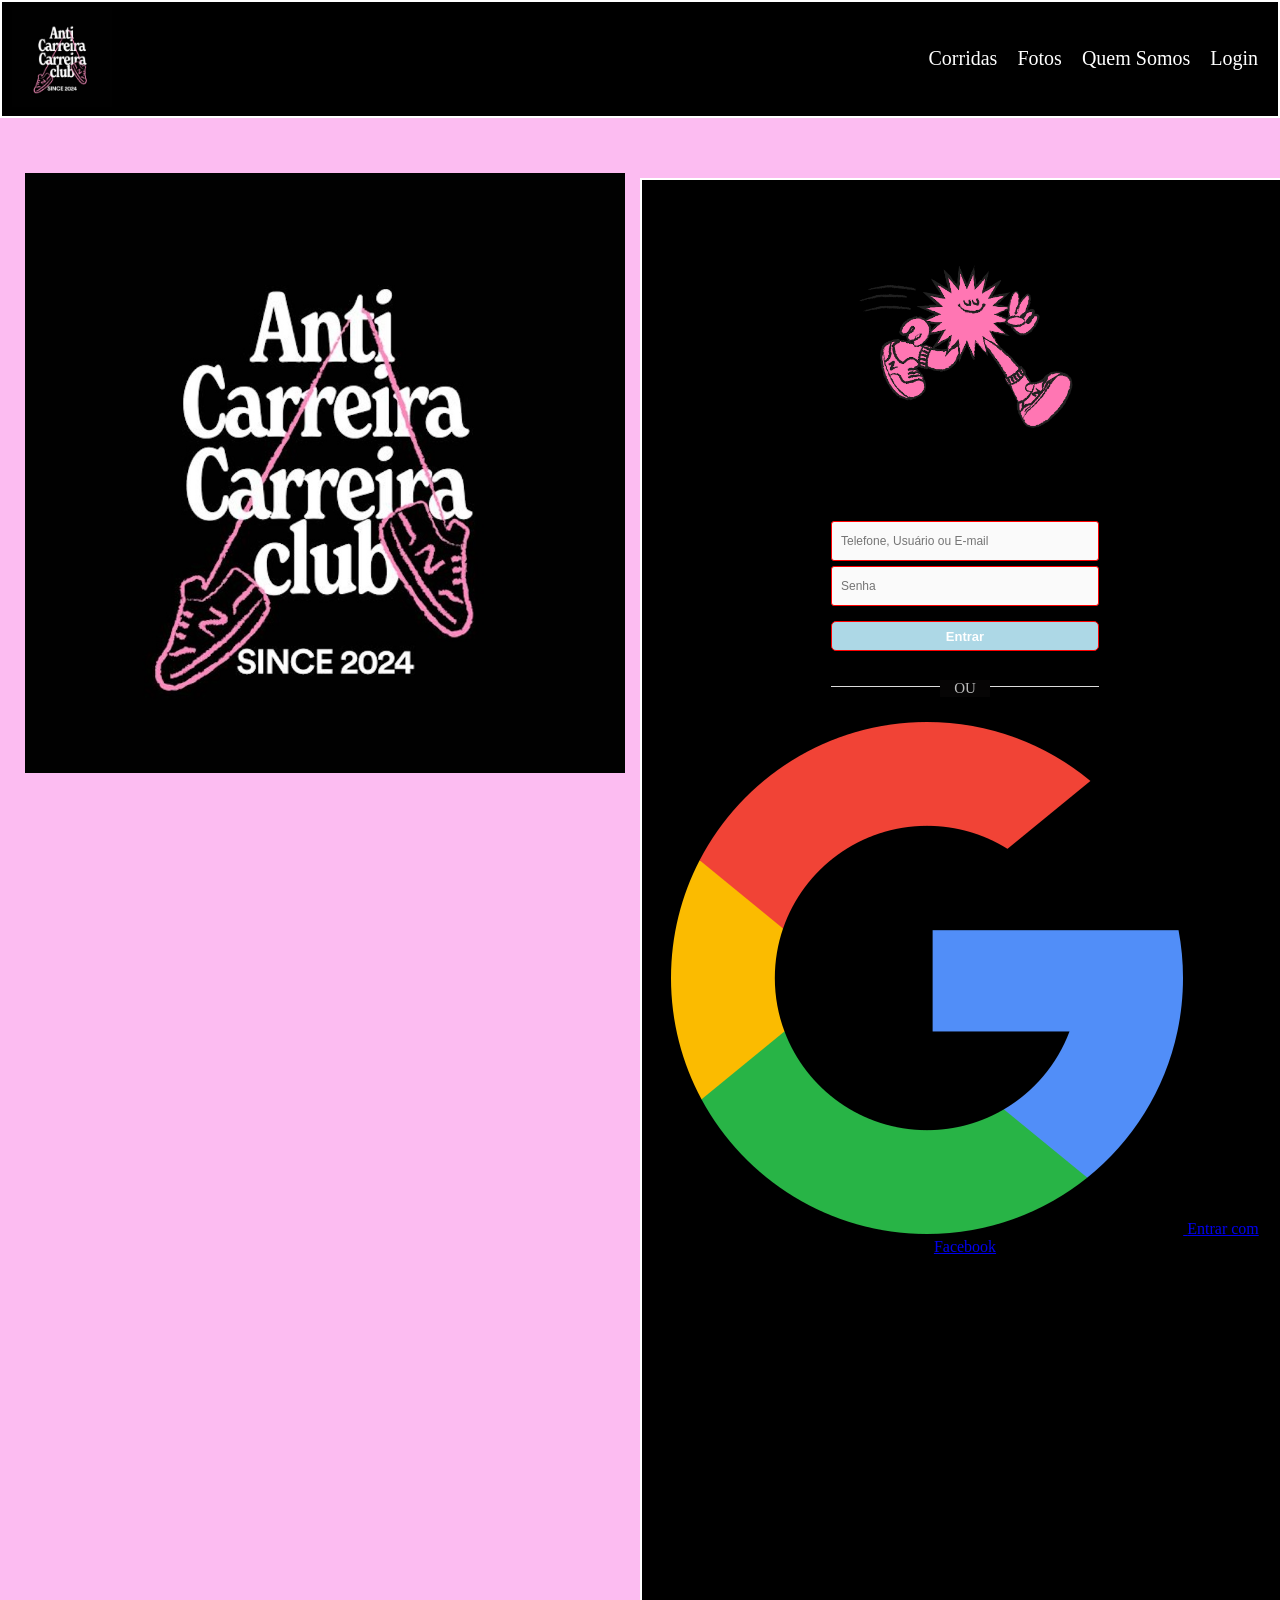
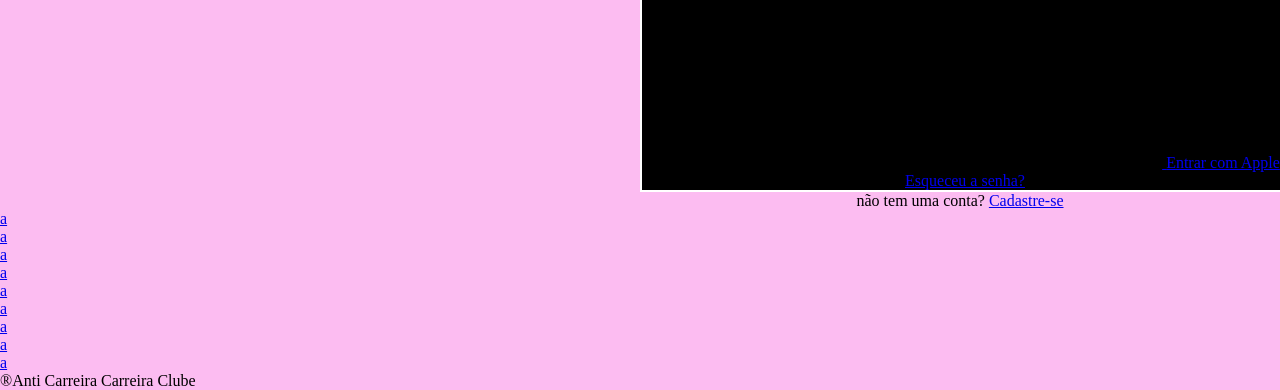
==== antiCarreiraCarreiraClub/login.html @ ad2d0686 "login login screen maybe a good deal" ====
<!DOCTYPE html>
<html lang="en">
<head>
    <meta charset="UTF-8">
    <meta name="viewport" content="width=device-width, initial-scale=1.0">
    <title>Anti Carreira Carreira Clube!</title>
    <link rel="stylesheet" href="./styles/loginStyle.css">
    <link rel="icon" type="image/x-icon" href="./images/splashs/NOME-BRANCO-TENIS-PRETO.png">
</head>
<body>
    <nav>
        <div class="header-img-container">
            <div class="img-logo">
                <a href="http://www.google.com"><img src="./images/logos/logoBlack.jpg" height="100px" alt=""></a>
            </div>
        </div>
        
            <div class="options">
                <ul>
                    <li><a href="https://www.perunning.com.br/calendario/"></a>Corridas</li>
                    <li>Fotos</li>
                    <li>Quem Somos</li>
                    <li>Login</li>
                </ul>
            </div>
    </nav>

    <main>

        <div id="main-container">

            <div id="banner-container">
                <img src="./images/logos/logoBlack.jpg" alt="">
            </div>

            <div id="form-container">

                <div id="form-box">

                    <img id="logo-corre" src="./images/mascs/MASCOTE-ROSA.png">

                    <form id="login-form">
                        <input type="text" name="username" placeholder="Telefone, Usuário ou E-mail">
                        <input type="password" name="password" placeholder="Senha">
                        <input type="submit" value="Entrar">
                    </form>

                    <div class="separator">
                        <div class="line"></div>
                        <span>OU</span>
                    </div>

                    <div class="other-links">

                        <div id="gmail-login">
                            <a href="#">
                                <img src="./images/icons/google.png" alt="botao login google">
                                <span> Entrar com Facebook</span>
                            </a>
                        </div>

                        <div id="apple-login">
                            <a href="#">
                                <img src="./images/icons/apple.png" alt="botao login google">
                                <span> Entrar com Apple</span>
                            </a>
                        </div>
                    </div>

                    <div id="forgot-pass">
                        <a href="#"> Esqueceu a senha? </a>
                    </div> 
                </div>  

                <div id="register-container">
                    <p>não tem uma conta? <a href="#">Cadastre-se</a></p>
                </div>

            </div>

        </div>

    </main>

    <footer>
        <ul id="footer-links">
            <li><a href="#">a</a></li>
            <li><a href="#">a</a></li>
            <li><a href="#">a</a></li>
            <li><a href="#">a</a></li>
            <li><a href="#">a</a></li>
            <li><a href="#">a</a></li>
            <li><a href="#">a</a></li>
            <li><a href="#">a</a></li>
            <li><a href="#">a</a></li>
        </ul>
        <p id="registered">&reg;Anti Carreira Carreira Clube</p>
    </footer>

    
</body>
</html>
---- antiCarreiraCarreiraClub/styles/loginStyle.css ----
* {
    margin: 0;
    padding: 0;
    box-sizing: border-box;
}

:root{
    --background-main:#FCBCF1;
    --main-text:#ddd;
    --black-total:#000000;
    --border-white:#ffffff;
    --base-pink:#d400ff;
    --soft-pink: #fbbdf1;
    --main-green:#AEC700;
    
}

body{
    background-color: var(--background-main);
}

/* Navbar */

nav{
    background-color: var(--black-total);
    display: flex;
    justify-content: space-between;
    border: 2px solid var(--border-white);
    padding: 0 5px;
    position: sticky;
}

.header-img-container{
    margin: 5px 5px;
}

.options{
    display: flex;
    margin: 15px 15px;
    align-items:center ;
}

.options ul{
    display: inline-flex;
    gap: 20px;
    color: var(--border-white);
}

.options li{
    display: inline-flex;
    justify-content: right;
    border-bottom: 1px solid transparent;
    font-size: 20px;
    position: relative;
}


.options li::before, 
.options li::after {
    content: "";
    position: absolute;
    bottom: -2px;
    left: 50%;
    border-top-width: 2px;
    border-top-color:var(--base-pink);
}

.options li::before {
    border-top-style: transparent;
    width: 100%;
}
.options li::after {
    border-top-style: solid;
    width: 0;
    transition: all .7s ease;
}

.options li:hover{
    cursor:pointer;
}

.options li:hover::after {
    width: 100%;
    left: 0;

}

/* Containers */

#main-container{
    display: flex;
    margin-top: 30px;
}

#banner-container,
#form-container{
    flex: 1 1 0;
    width: 50%;
}

#banner-container{
    text-align: right;
}

#banner-container img{
    width: 100%;
    margin-right: 15px;
    margin-top: 25px;
    max-width: 600px;
}

#form-container{
    text-align: center;
}

/* login */

#form-box{
    background-color: black;
    border: 2px solid white;
    width: 650px;
    margin-top: 30px;
}

#logo-corre {
    width: 275px;
    margin: 30px auto 12px;
}

#login-form{
    margin-top: 20px ;
}

#login-form input{
    display: block;
    font-size: 12px;
    padding: 12px 9px;
    background-color: #fafafa;
    border: 1px solid red;
    border-radius: 3px;
    width: 268px;
    margin: 5px auto;
}

#login-form input[type="submit"] {
    background-color: lightblue;
    color: #fff;
    margin-top: 15px;
    border-radius: 5px;
    height: 30px;
    font-size: 13px;
    padding: 0px;
    font-weight: bold;
}

/* Separador */

.separator{
    position: relative;
}

.separator span{
    position: absolute;
    text-transform: uppercase;
    color: #bbb;
    background-color: #060505;
    top: -6px;
    width: 50px;
    margin-left: -25px;
    font-size: 15px;
}

.line{
    border-top: 1px solid #DBDBDB;
    width: 268px;
    margin: 35px auto 35px;

}
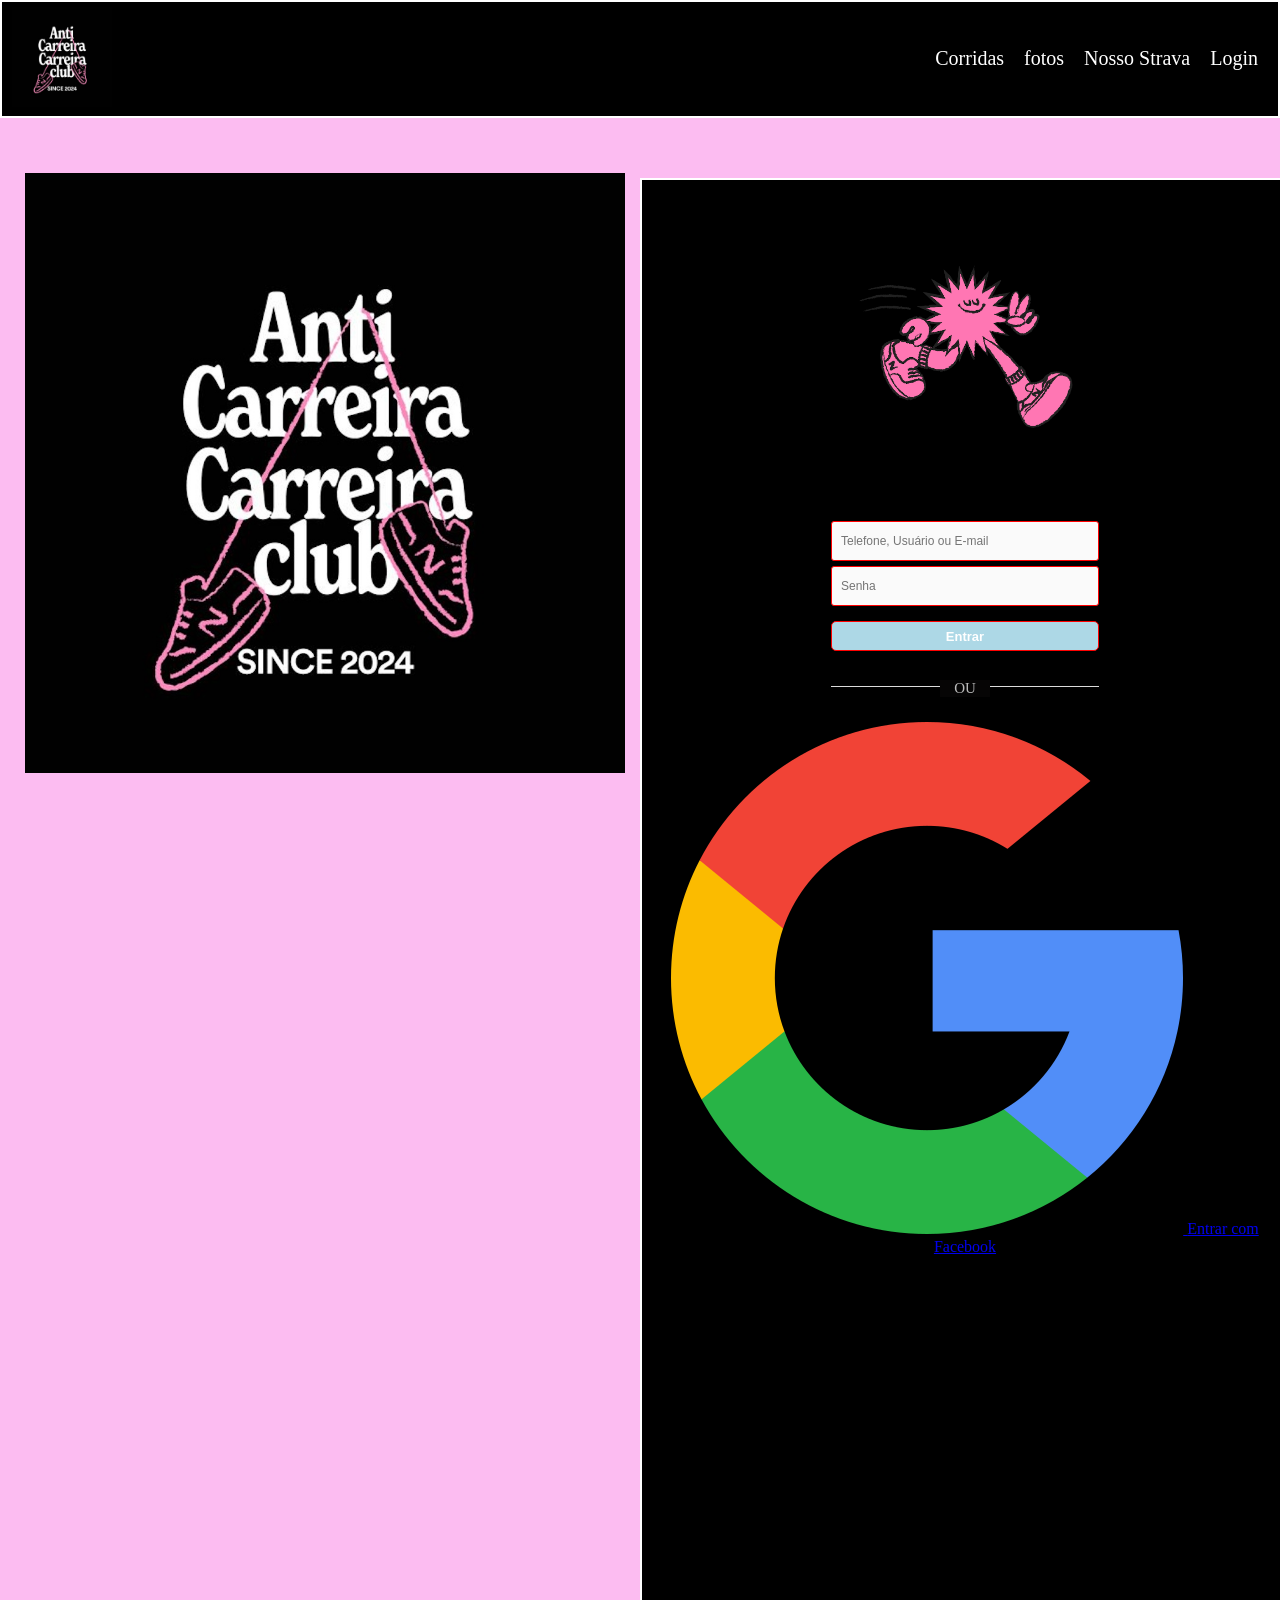
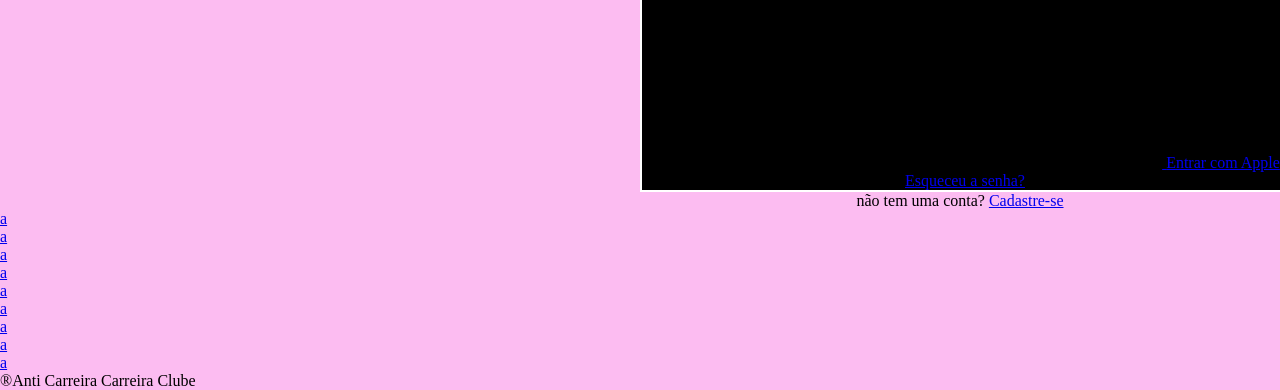
==== commit 9cbde9a1: "sei lá" ====
--- a/antiCarreiraCarreiraClub/login.html
+++ b/antiCarreiraCarreiraClub/login.html
@@ -11,16 +11,16 @@
     <nav>
         <div class="header-img-container">
             <div class="img-logo">
-                <a href="http://www.google.com"><img src="./images/logos/logoBlack.jpg" height="100px" alt=""></a>
+                <a href="./index.html"><img src="./images/logos/logoBlack.jpg" height="100px" alt=""></a>
             </div>
         </div>
         
             <div class="options">
                 <ul>
                     <li><a href="https://www.perunning.com.br/calendario/"></a>Corridas</li>
-                    <li>Fotos</li>
-                    <li>Quem Somos</li>
-                    <li>Login</li>
+                    <li><a href="#"></a>fotos</li>
+                    <li><a href="https://www.strava.com/clubs/1289748"></a>Nosso Strava</li>
+                    <li><a href="./login.html">Login</a></li>
                 </ul>
             </div>
     </nav>
--- a/antiCarreiraCarreiraClub/styles/loginStyle.css
+++ b/antiCarreiraCarreiraClub/styles/loginStyle.css
@@ -84,6 +84,12 @@
     left: 0;
 
 }
+
+.options a{
+    text-decoration: none;
+    color: var(--border-white);
+}
+
 
 /* Containers */
 
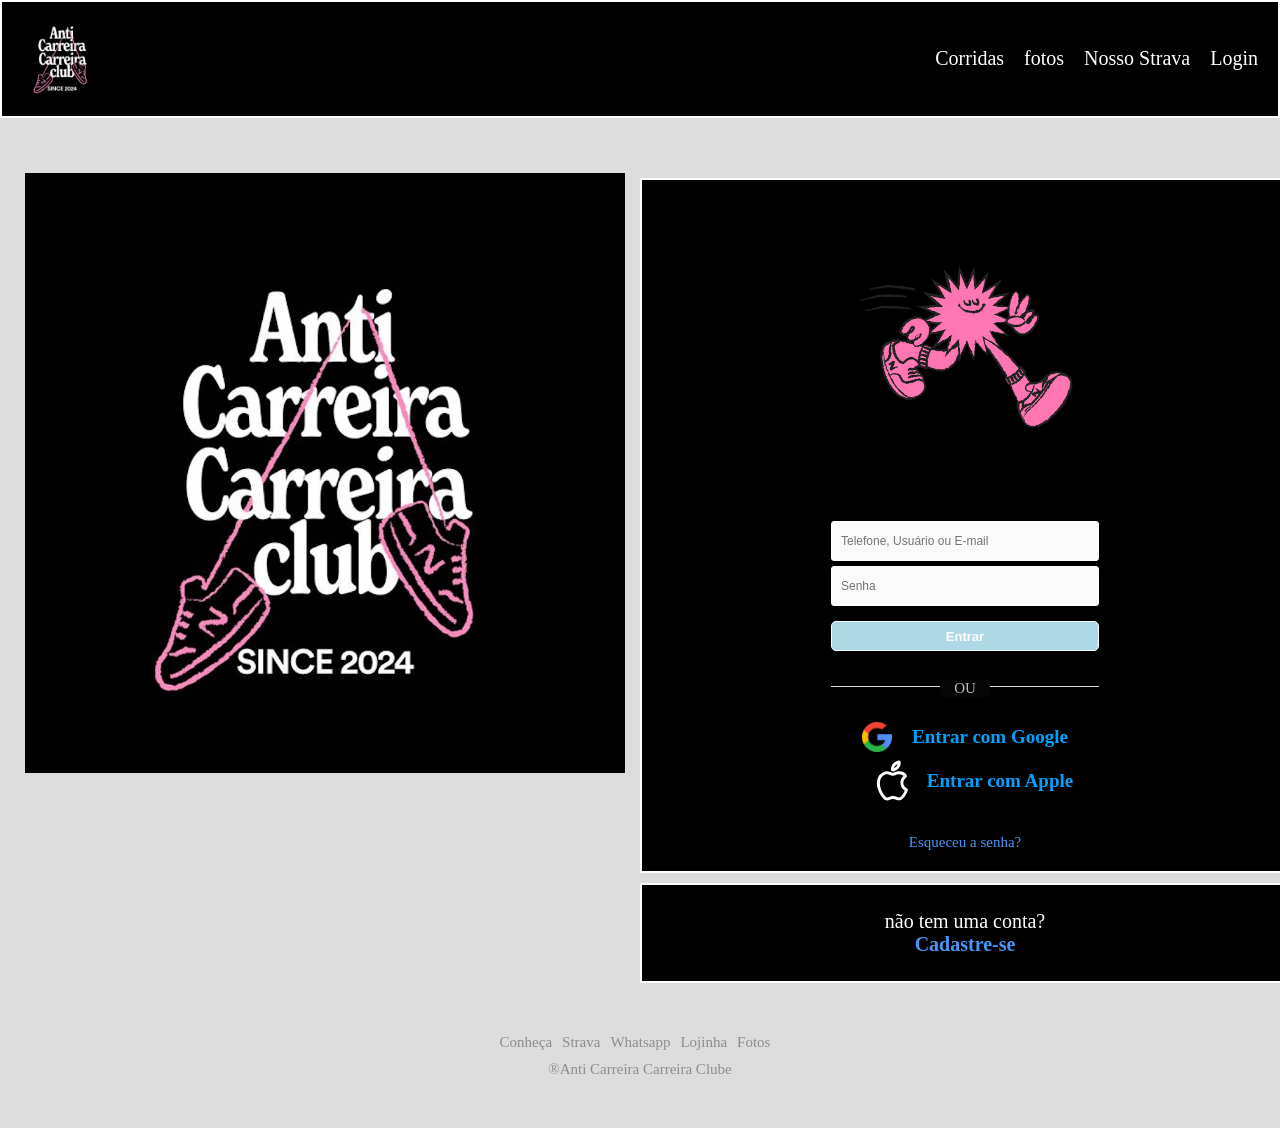
==== commit 8b4195af: "xD" ====
--- a/antiCarreiraCarreiraClub/login.html
+++ b/antiCarreiraCarreiraClub/login.html
@@ -55,16 +55,16 @@
                         <div id="gmail-login">
                             <a href="#">
                                 <img src="./images/icons/google.png" alt="botao login google">
-                                <span> Entrar com Facebook</span>
+                                <span> Entrar com Google</span>
                             </a>
+                            <div id="apple-login">
+                                <a href="#">
+                                    <img src="./images/icons/apple-svgrepo-com.svg" alt="">
+                                    <span> Entrar com Apple</span>
+                                </a>
+                            </div>
                         </div>
 
-                        <div id="apple-login">
-                            <a href="#">
-                                <img src="./images/icons/apple.png" alt="botao login google">
-                                <span> Entrar com Apple</span>
-                            </a>
-                        </div>
                     </div>
 
                     <div id="forgot-pass">
@@ -73,7 +73,7 @@
                 </div>  
 
                 <div id="register-container">
-                    <p>não tem uma conta? <a href="#">Cadastre-se</a></p>
+                    <p>não tem uma conta?<br> <a href="#">Cadastre-se</a></p>
                 </div>
 
             </div>
@@ -84,15 +84,11 @@
 
     <footer>
         <ul id="footer-links">
-            <li><a href="#">a</a></li>
-            <li><a href="#">a</a></li>
-            <li><a href="#">a</a></li>
-            <li><a href="#">a</a></li>
-            <li><a href="#">a</a></li>
-            <li><a href="#">a</a></li>
-            <li><a href="#">a</a></li>
-            <li><a href="#">a</a></li>
-            <li><a href="#">a</a></li>
+            <li><a href="#">Conheça</a></li>
+            <li><a href="#">Strava</a></li>
+            <li><a href="#">Whatsapp</a></li>
+            <li><a href="#">Lojinha</a></li>
+            <li><a href="#">Fotos</a></li>
         </ul>
         <p id="registered">&reg;Anti Carreira Carreira Clube</p>
     </footer>
--- a/antiCarreiraCarreiraClub/styles/loginStyle.css
+++ b/antiCarreiraCarreiraClub/styles/loginStyle.css
@@ -5,7 +5,7 @@
 }
 
 :root{
-    --background-main:#FCBCF1;
+    --background-main:#dcdcdc;
     --main-text:#ddd;
     --black-total:#000000;
     --border-white:#ffffff;
@@ -142,7 +142,7 @@
     font-size: 12px;
     padding: 12px 9px;
     background-color: #fafafa;
-    border: 1px solid red;
+    border: 1px solid rgb(255, 255, 255);
     border-radius: 3px;
     width: 268px;
     margin: 5px auto;
@@ -181,4 +181,120 @@
     width: 268px;
     margin: 35px auto 35px;
 
+}
+
+/* Google login */
+
+#gmail-login{
+    margin-bottom: 25px;
+}
+
+#gmail-login a{
+    text-decoration: none;   
+    color: rgb(0, 162, 255);
+    display: flex;
+    align-items: center;
+    justify-content: center; 
+}
+
+#gmail-login img{
+    width: 30px;
+    height: 30px;
+    margin-right: 20px;
+}
+
+#gmail-login span{
+    font-weight: bold;
+    font-size: 19px;
+}
+
+#apple-login{
+    margin-bottom: 25px;
+}
+
+#apple-login a{
+    text-decoration: none;   
+    color: rgb(0, 162, 255);
+    display: flex;
+    align-items: center;
+    justify-content: center; 
+}
+
+#apple-login img{
+    width: 70px;
+    height: 57px;
+    margin-right: 0px;
+}
+
+#apple-login span{
+    font-size: 19px;
+    margin-right: 0;
+}
+
+/* Esqueceu a senha */
+
+#forgot-pass{
+    margin-bottom: 20px ;
+    font-size: 15px;
+}
+
+#forgot-pass a{
+    text-decoration: none;
+    color: #4a95f6;
+
+}
+
+/* register */
+
+#register-container{
+    background-color: black;
+    border: 2px solid white;
+    width: 650px;
+    margin-top: 10px;
+    padding: 25px ;
+}
+
+#register-container p{
+    font-size: 20px;
+    color: white;
+    text-align: center;
+}
+
+#register-container a{
+    color: #4a95f6;
+    font-weight: bold;
+    text-decoration: none;
+
+}
+
+/* footer */
+
+footer{
+    text-align: left;
+    width: 1000px;
+    margin: 50px auto;
+    display: flex;
+    flex-direction: column;
+    justify-content: center;
+    align-items: center;
+}
+
+footer #footer-links{
+    display: flex;
+    list-style: none;
+}
+
+#footer-links li{
+    margin-right: 10px;
+}
+
+#footer-links a,
+#registered{
+    text-decoration: none;
+    color: #8e8e8e;
+    font-size: 15px;
+}
+
+#registered{
+    margin-top: 10px;
 }
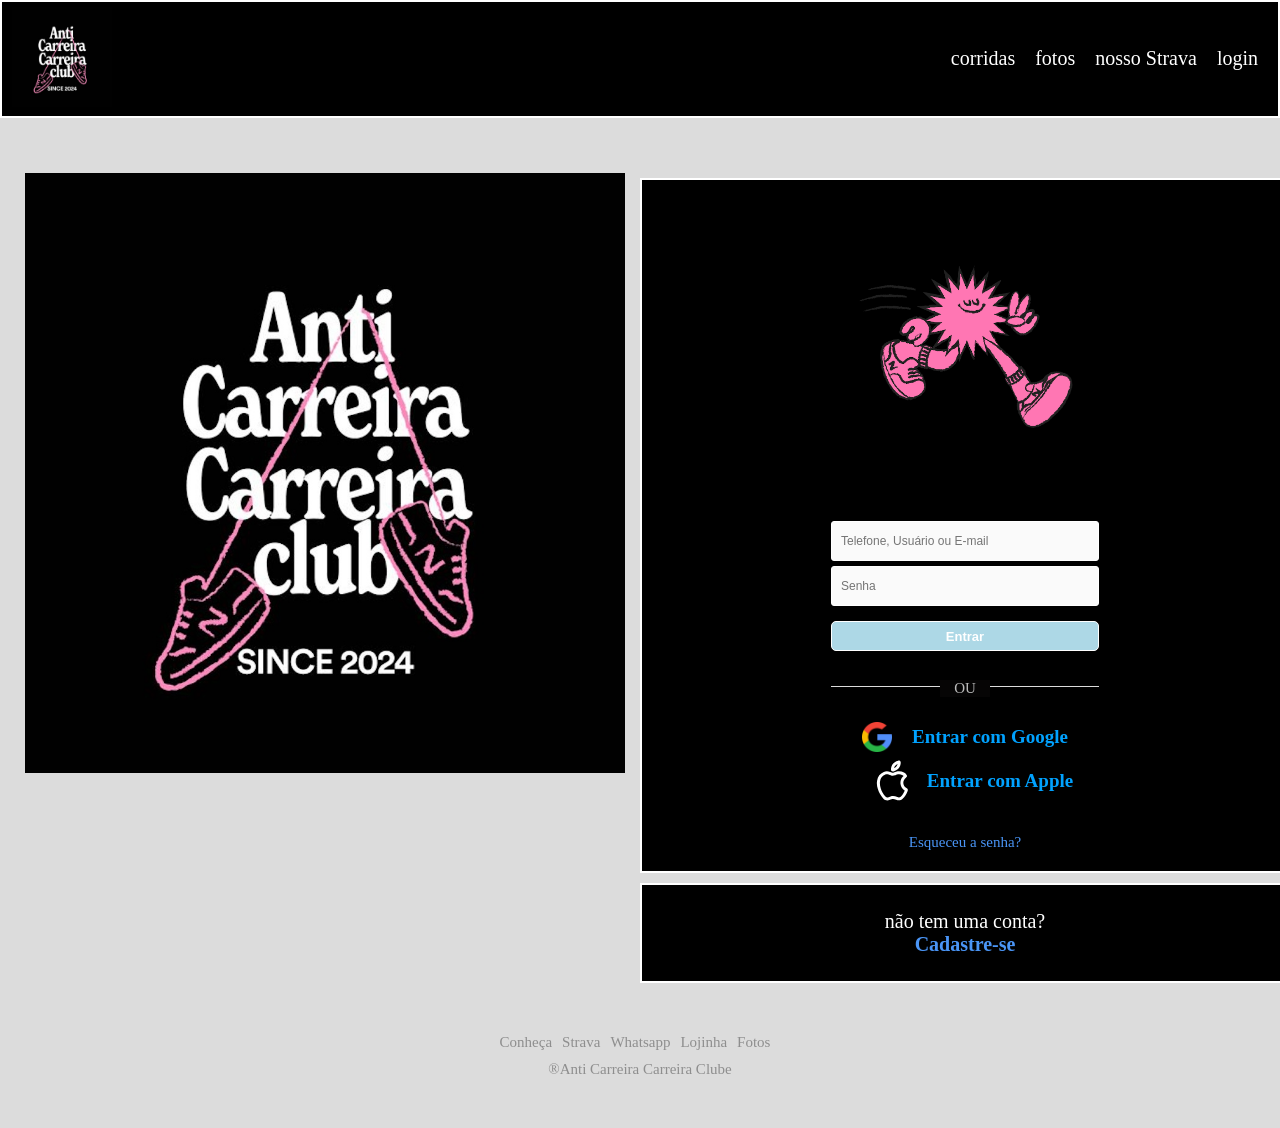
==== commit 158d98a9: "Login Tela de login responsiva para mobile" ====
--- a/antiCarreiraCarreiraClub/login.html
+++ b/antiCarreiraCarreiraClub/login.html
@@ -17,10 +17,10 @@
         
             <div class="options">
                 <ul>
-                    <li><a href="https://www.perunning.com.br/calendario/"></a>Corridas</li>
+                    <li><a href="https://www.perunning.com.br/calendario/"></a>corridas</li>
                     <li><a href="#"></a>fotos</li>
-                    <li><a href="https://www.strava.com/clubs/1289748"></a>Nosso Strava</li>
-                    <li><a href="./login.html">Login</a></li>
+                    <li><a href="https://www.strava.com/clubs/1289748"></a>nosso Strava</li>
+                    <li><a href="./login.html">login</a></li>
                 </ul>
             </div>
     </nav>
--- a/antiCarreiraCarreiraClub/styles/loginStyle.css
+++ b/antiCarreiraCarreiraClub/styles/loginStyle.css
@@ -297,4 +297,45 @@
 
 #registered{
     margin-top: 10px;
+}
+
+@media (max-width: 450px ) {
+
+    nav{
+        display: none;
+    }
+
+    body{ 
+        background-color: #000000;
+    }
+
+    #banner-container{
+        display: none;
+
+    }
+
+    #main-container,
+    #form-box{
+        margin-top: 0;
+    }
+
+    #form-container,
+    #form-box, 
+    #register-container{
+        width: 100%;
+        border: none;
+    }
+
+    footer{
+        width: 90%;
+    }
+
+    #footer-links{
+        flex-wrap: wrap;
+        justify-content: center;
+        margin-bottom: 10px;
+    }
+
+    
+
 }
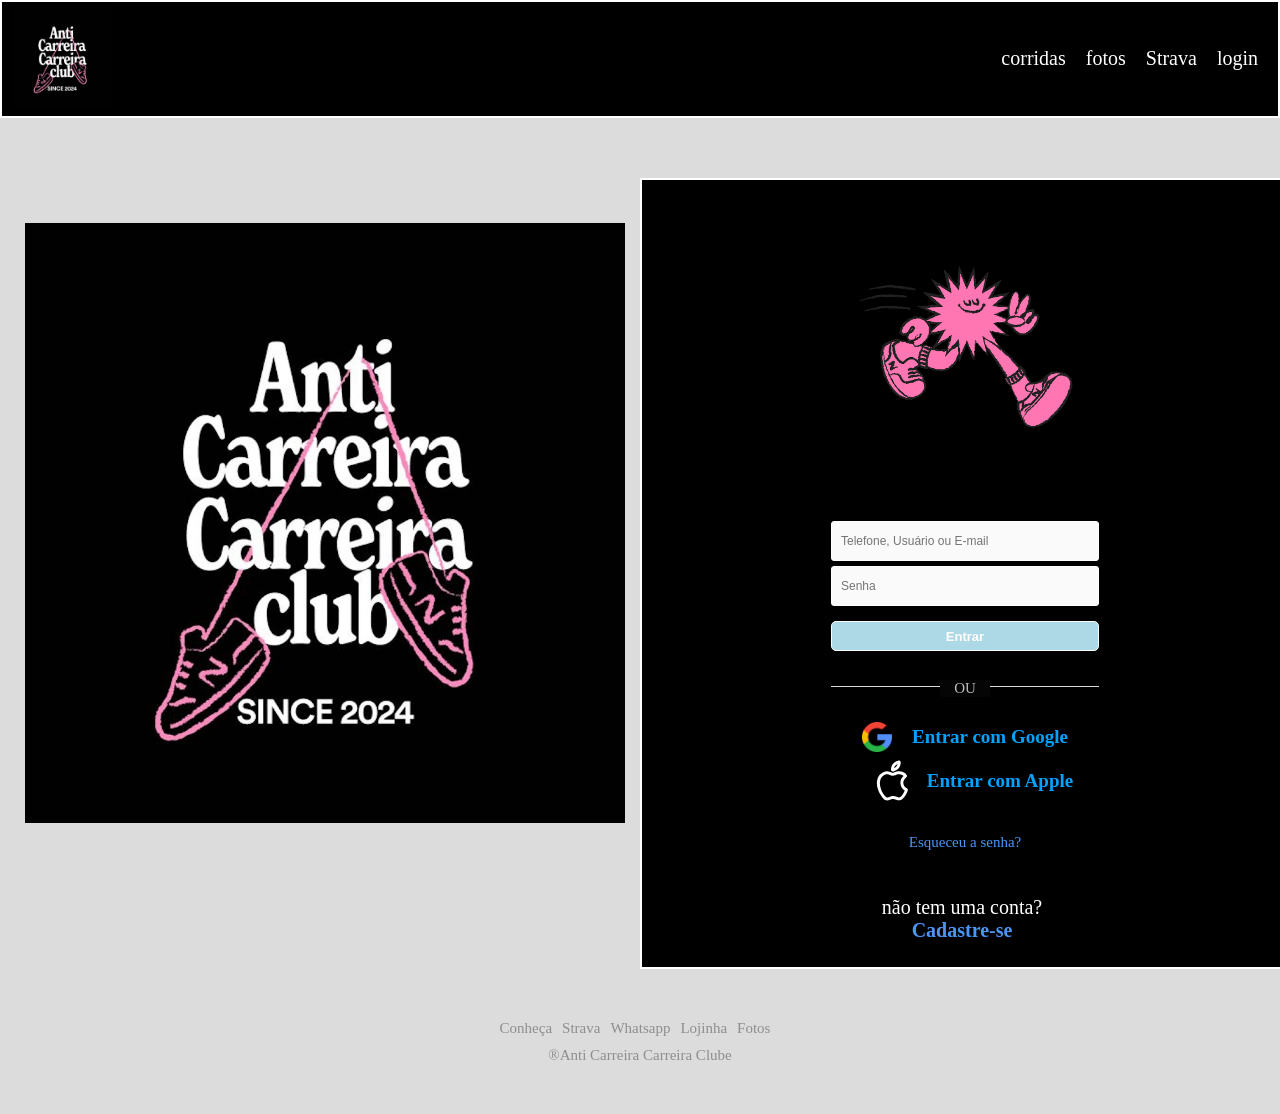
==== commit ad4c0acb: "hmmmm" ====
--- a/antiCarreiraCarreiraClub/login.html
+++ b/antiCarreiraCarreiraClub/login.html
@@ -17,9 +17,9 @@
         
             <div class="options">
                 <ul>
-                    <li><a href="https://www.perunning.com.br/calendario/"></a>corridas</li>
-                    <li><a href="#"></a>fotos</li>
-                    <li><a href="https://www.strava.com/clubs/1289748"></a>nosso Strava</li>
+                    <li><a href="https://www.perunning.com.br/calendario/">corridas</a></li>
+                    <li><a href="https://www.focoradical.com.br/por-estado/PE">fotos</a></li>
+                    <li><a href="https://strava.app.link/ozIWSuWMxMb">Strava</a></li>
                     <li><a href="./login.html">login</a></li>
                 </ul>
             </div>
@@ -70,11 +70,11 @@
                     <div id="forgot-pass">
                         <a href="#"> Esqueceu a senha? </a>
                     </div> 
+                    <div id="register-container">
+                        <p>não tem uma conta?<br> <a href="#">Cadastre-se</a></p>
+                    </div>
                 </div>  
 
-                <div id="register-container">
-                    <p>não tem uma conta?<br> <a href="#">Cadastre-se</a></p>
-                </div>
 
             </div>
 
@@ -85,10 +85,10 @@
     <footer>
         <ul id="footer-links">
             <li><a href="#">Conheça</a></li>
-            <li><a href="#">Strava</a></li>
-            <li><a href="#">Whatsapp</a></li>
+            <li><a href="https://strava.app.link/ozIWSuWMxMb">Strava</a></li>
+            <li><a href="https://chat.whatsapp.com/Gtmn8trHB1y9DSBuI48sFz">Whatsapp</a></li>
             <li><a href="#">Lojinha</a></li>
-            <li><a href="#">Fotos</a></li>
+            <li><a href="https://www.focoradical.com.br/por-estado/PE">Fotos</a></li>
         </ul>
         <p id="registered">&reg;Anti Carreira Carreira Clube</p>
     </footer>
--- a/antiCarreiraCarreiraClub/styles/loginStyle.css
+++ b/antiCarreiraCarreiraClub/styles/loginStyle.css
@@ -106,6 +106,7 @@
 
 #banner-container{
     text-align: right;
+    margin-top: 50px;
 }
 
 #banner-container img{
@@ -248,8 +249,7 @@
 
 #register-container{
     background-color: black;
-    border: 2px solid white;
-    width: 650px;
+    width: 640px;
     margin-top: 10px;
     padding: 25px ;
 }
